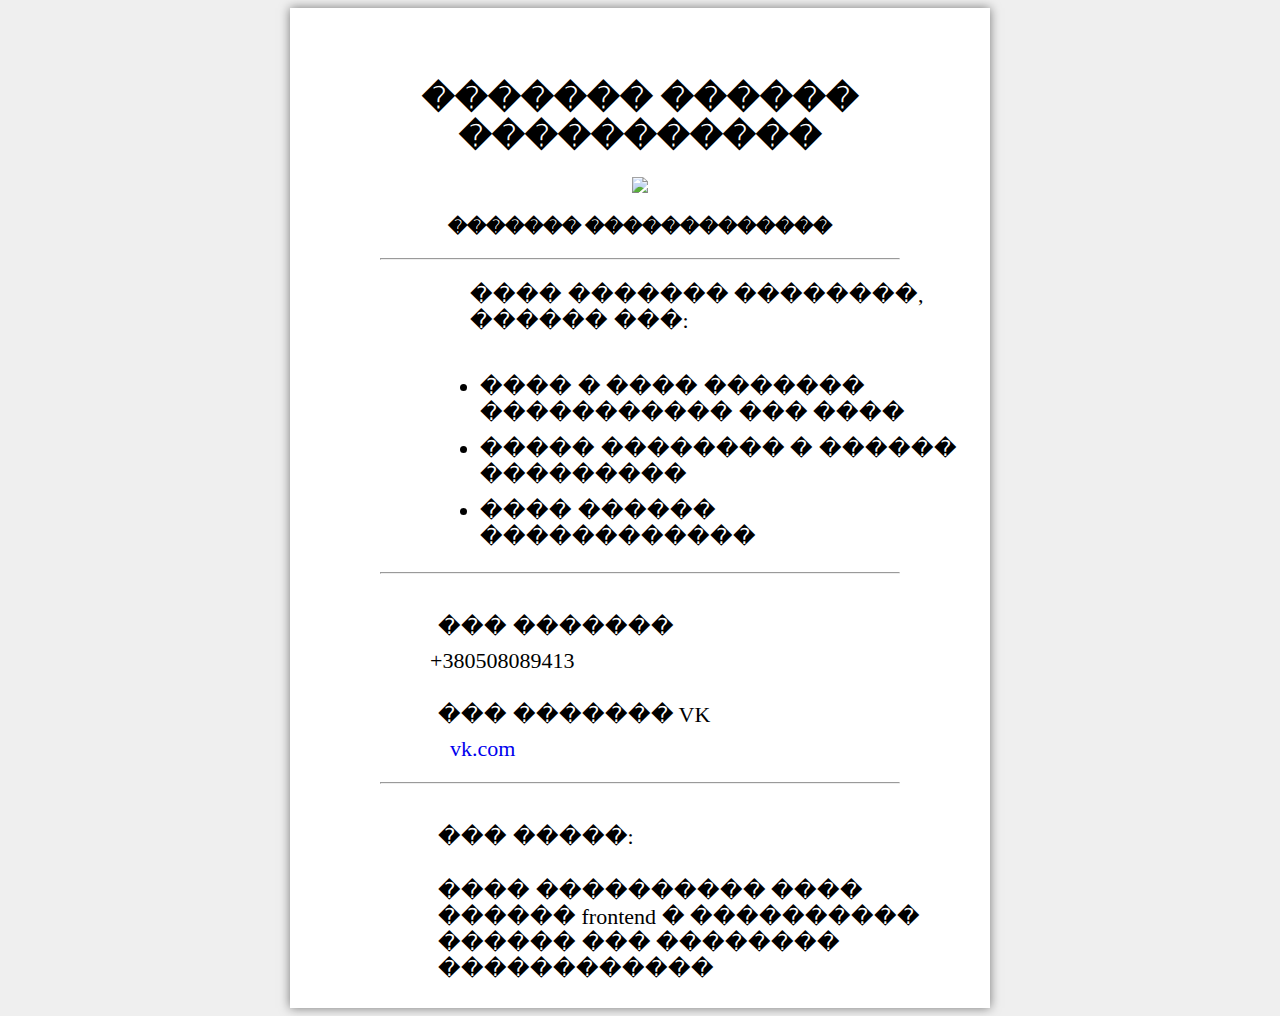
==== Index.html @ 63315125 "added html content" ====
<!DOCTYPE html>
<html lang="en">
	<meta charset="UTF-8"><!--��������� �����-->
	<title>About me</title><!--�������� �����, ��������� ������� ������������� � �������� � ��������-->
<body>
	<link rel="stylesheet" href="style.css"><!--��� ������� ���������� �����-->
        <div class="container"><!--����� ��� ��������-->
	<div class="photo"><!--����� ��� ����-->
		<h1>������� ������ �����������
		</h1>
			<img src="myself.jpg" ><!--������ �� ���������-->
			<h3>������� �������������
			</h3>
		</div>  
		<div class="frontend"><hr></div> 
		<div class="list">
			<ul style="padding-left"> ���� ������� ��������, ������ ���:
				<li style="margin-top:40px;">���� � ���� ������� ����������� ��� ����</li>
				<li>����� �������� � ������ ���������</li>
				<li>���� ������ ������������</li>
			</ul>
		</div>

		<div class="frontend"><hr></div> 

		<div class="list">
			<p stule:"margin:2px">��� �������</p>
			<p2>+380508089413</p2>
			<br>
			<p>��� ������� VK</p>
			<p3 style="word-spacing: 20px;">
				<a href="vk.com/solarsoulua">vk.com </a>
			</p3>
		</div>

<div class="frontend"><hr></div>

		<div class="list">
			<p>��� �����:</p>
			<p>���� ���������� ���� ������ frontend � ���������� ������ ��� �������� ������������</p>
		</div>
	
	</div>
	</body>
	</html>
---- style.css ----
body {
background-color:#EFEFEF;
}
.container{
    background: white;
    width: 700px;
    height: 1000px;
    margin-left: auto;
    margin-right: auto;
	box-shadow: 0 0 10px rgba(0,0,0,0.5);
 }

.photo{
	padding-top:50px;
	text-align:center;
	}
.frontend{
	padding-left:10%;
	padding-right: 10%;
	margin:20px;
}
.list{
	padding-left: 20%;
	font-size: 22px;
}
li{
	margin:10px;
}
p{
	padding-top:20px ;
	margin:8px;
}
a{
	text-decoration:none;
	margin:20px;

}
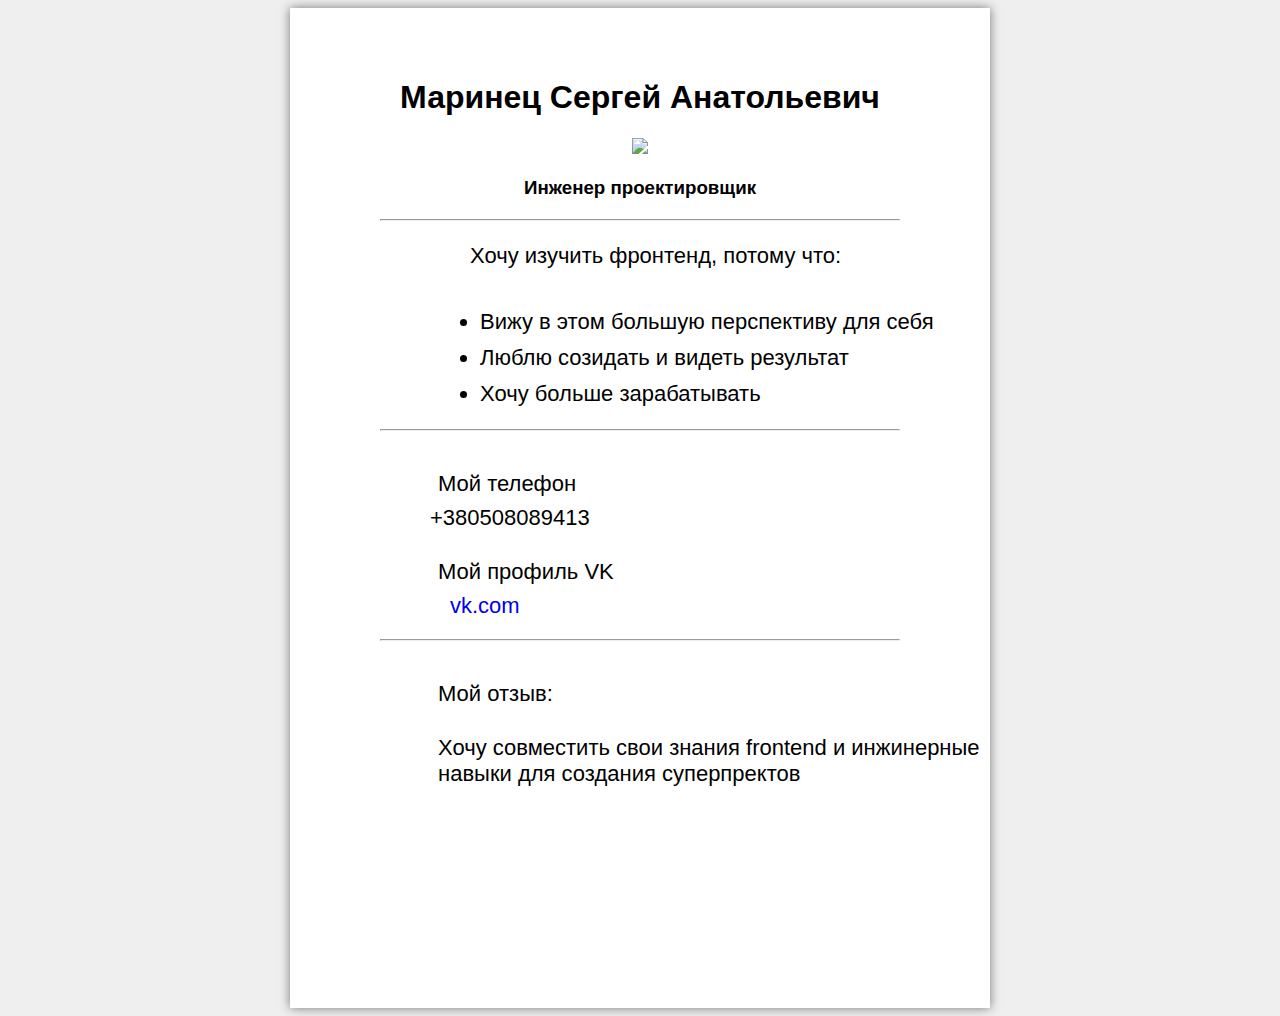
==== commit bbabeb93: "decide with coding problem" ====
--- a/Index.html
+++ b/Index.html
@@ -1,33 +1,33 @@
 <!DOCTYPE html>
 <html lang="en">
-	<meta charset="UTF-8"><!--��������� �����-->
-	<title>About me</title><!--�������� �����, ��������� ������� ������������� � �������� � ��������-->
+	<meta charset="UTF-8"><!--Кодировка сайта-->
+	<title>About me</title><!--Название сайта, заголовок который отображаеться в овкладке в браузере-->
 <body>
-	<link rel="stylesheet" href="style.css"><!--��� ������� ���������� �����-->
-        <div class="container"><!--����� ��� ��������-->
-	<div class="photo"><!--����� ��� ����-->
-		<h1>������� ������ �����������
+	<link rel="stylesheet" href="css/style.css"><!--Эта строчка подключает стиль-->
+        <div class="container"><!--Стиль для страницы-->
+	<div class="photo"><!--Стиль для фото-->
+		<h1>Маринец Сергей Анатольевич
 		</h1>
-			<img src="myself.jpg" ><!--������ �� ���������-->
-			<h3>������� �������������
+			<img src="myself.jpg" ><!--ССылка на фотграфию-->
+			<h3>Инженер проектировщик
 			</h3>
 		</div>  
 		<div class="frontend"><hr></div> 
 		<div class="list">
-			<ul style="padding-left"> ���� ������� ��������, ������ ���:
-				<li style="margin-top:40px;">���� � ���� ������� ����������� ��� ����</li>
-				<li>����� �������� � ������ ���������</li>
-				<li>���� ������ ������������</li>
+			<ul style="padding-left"> Хочу изучить фронтенд, потому что:
+				<li style="margin-top:40px;">Вижу в этом большую перспективу для себя</li>
+				<li>Люблю созидать и видеть результат</li>
+				<li>Хочу больше зарабатывать</li>
 			</ul>
 		</div>
 
 		<div class="frontend"><hr></div> 
 
 		<div class="list">
-			<p stule:"margin:2px">��� �������</p>
+			<p stule:"margin:2px">Мой телефон</p>
 			<p2>+380508089413</p2>
 			<br>
-			<p>��� ������� VK</p>
+			<p>Мой профиль VK</p>
 			<p3 style="word-spacing: 20px;">
 				<a href="vk.com/solarsoulua">vk.com </a>
 			</p3>
@@ -36,10 +36,10 @@
 <div class="frontend"><hr></div>
 
 		<div class="list">
-			<p>��� �����:</p>
-			<p>���� ���������� ���� ������ frontend � ���������� ������ ��� �������� ������������</p>
+			<p>Мой отзыв:</p>
+			<p>Хочу совместить свои знания frontend и инжинерные навыки для создания суперпректов</p>
 		</div>
 	
 	</div>
 	</body>
-	</html>
+	</html>--- a/css/style.css
+++ b/css/style.css
@@ -0,0 +1,38 @@
+body {
+background-color:#EFEFEF;
+font-family: Geneva, Arial, Helvetica, sans-serif;
+}
+.container{
+    background: white;
+    width: 700px;
+    height: 1000px;
+    margin-left: auto;
+    margin-right: auto;
+	box-shadow: 0 0 10px rgba(0,0,0,0.5);
+ }
+
+.photo{
+	padding-top:50px;
+	text-align:center;
+	}
+.frontend{
+	padding-left:10%;
+	padding-right: 10%;
+	margin:20px;
+}
+.list{
+	padding-left: 20%;
+	font-size: 22px;
+}
+li{
+	margin:10px;
+}
+p{
+	padding-top:20px ;
+	margin:8px;
+}
+a{
+	text-decoration:none;
+	margin:20px;
+
+}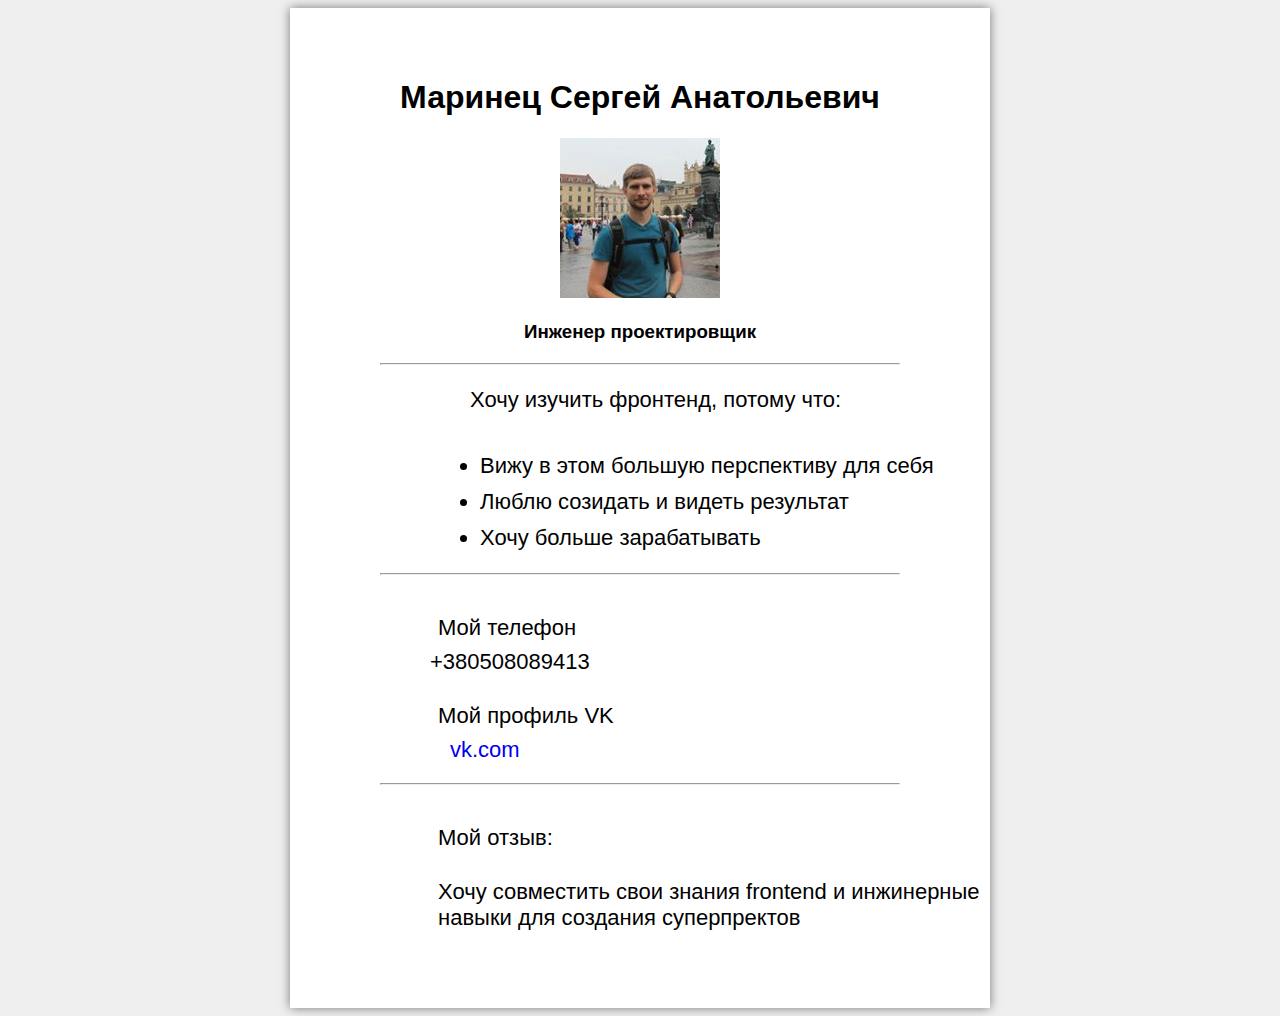
==== commit 3d07e3c9: "folder" ====
--- a/Index.html
+++ b/Index.html
@@ -8,7 +8,7 @@
 	<div class="photo"><!--Стиль для фото-->
 		<h1>Маринец Сергей Анатольевич
 		</h1>
-			<img src="myself.jpg" ><!--ССылка на фотграфию-->
+			<img src="img/myself.jpg" ><!--ССылка на фотграфию-->
 			<h3>Инженер проектировщик
 			</h3>
 		</div>  
